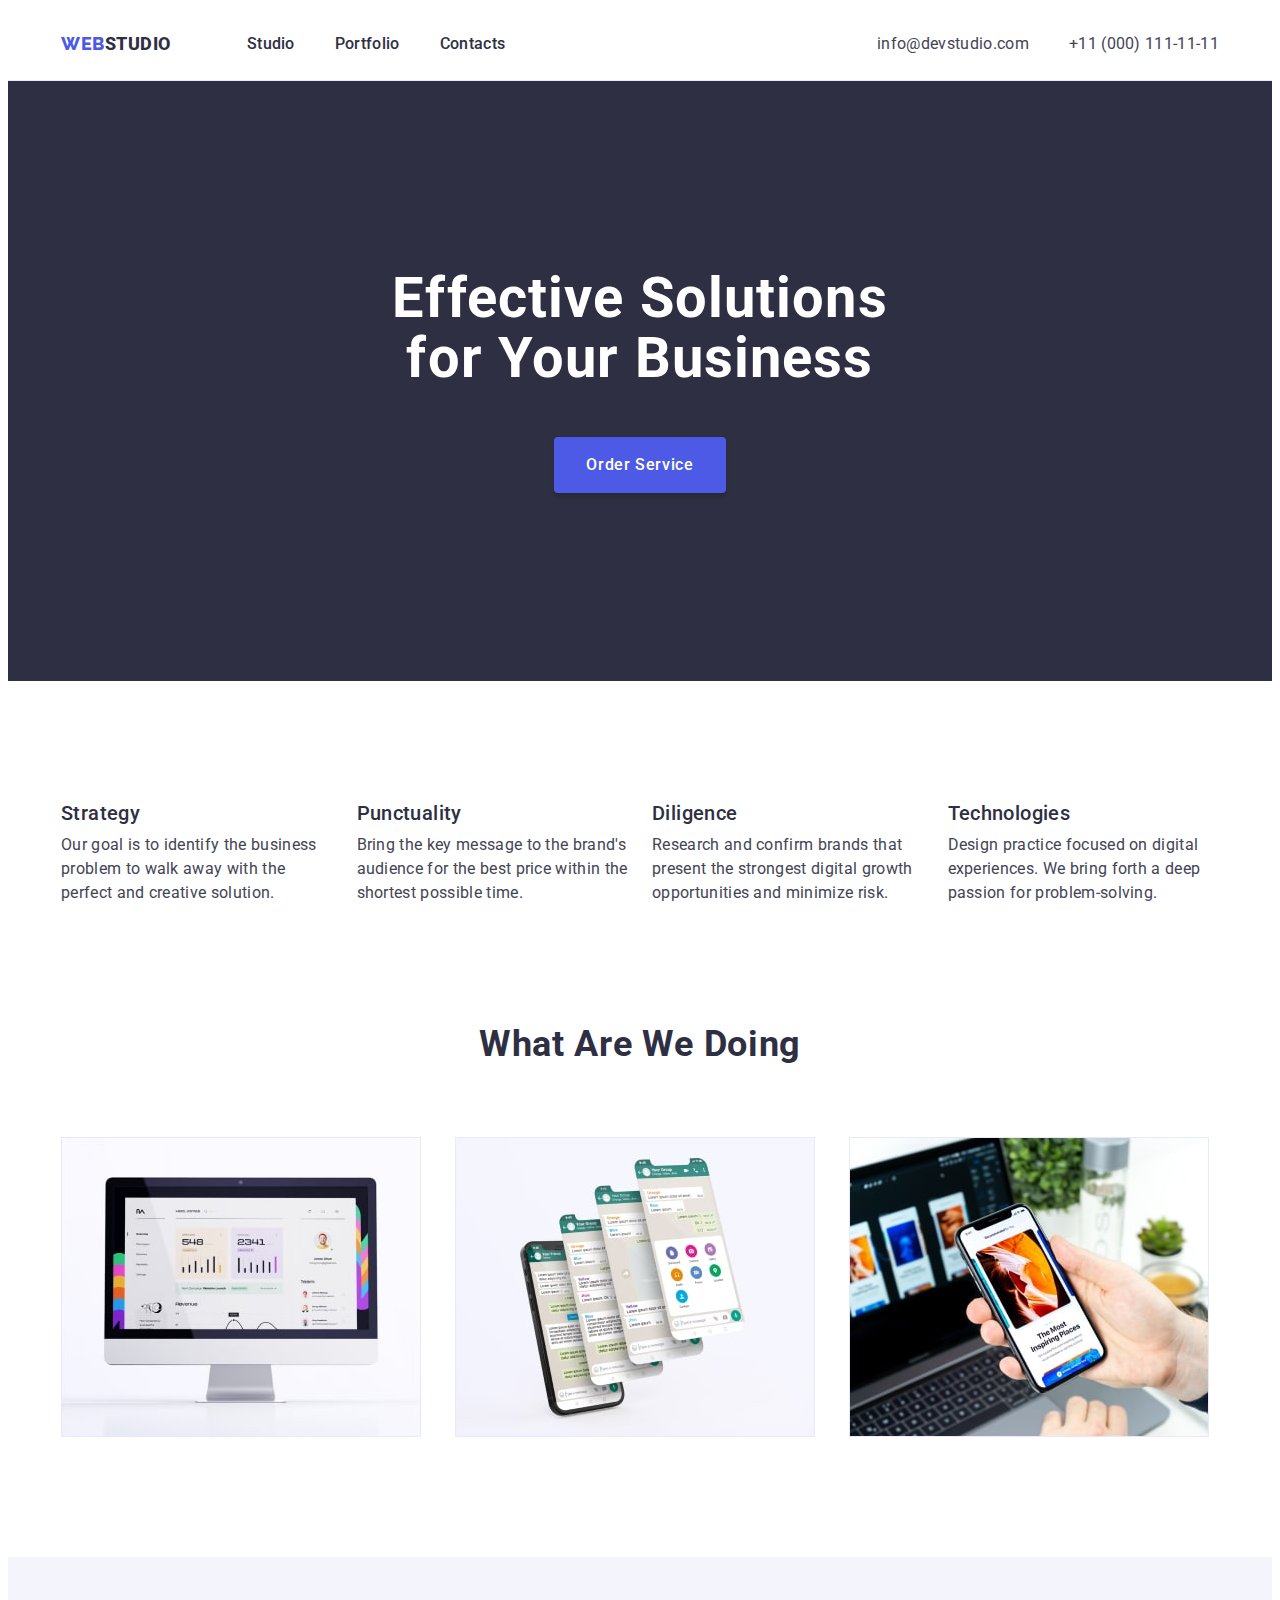
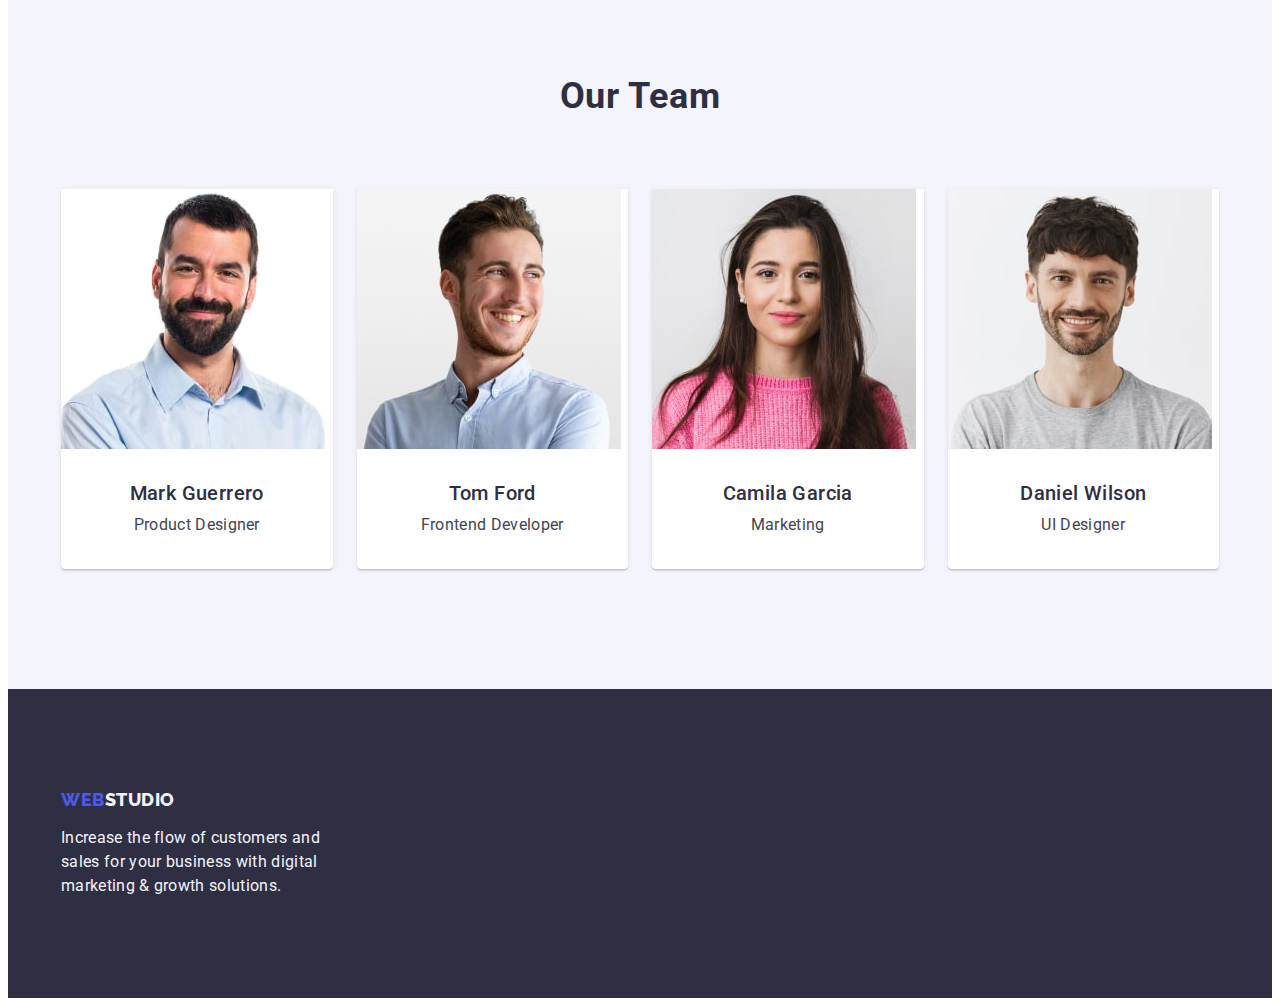
==== index.html @ b20c6d69 "markup" ====
<!DOCTYPE html>
<html lang="en">
  <head>
    <meta charset="UTF-8" />
    <meta name="viewport" content="width=device-width, initial-scale=1.0" />
    <title>Web studio</title>
    <link rel="preconnect" href="https://fonts.googleapis.com" />
    <link rel="preconnect" href="https://fonts.gstatic.com" crossorigin />
    <link
      href="https://fonts.googleapis.com/css2?family=Raleway:wght@800&family=Roboto:wght@400;500;700&display=swap"
      rel="stylesheet"
    />
    <link
      rel="stylesheet"
      href="https://cdnjs.cloudflare.com/ajax/libs/modern-normalize/2.0.0/modern-normalize.min.css"
      integrity="sha512-4xo8blKMVCiXpTaLzQSLSw3KFOVPWhm/TRtuPVc4WG6kUgjH6J03IBuG7JZPkcWMxJ5huwaBpOpnwYElP/m6wg=="
      crossorigin="anonymous"
      referrerpolicy="no-referrer"
    />
    <link rel="stylesheet" href="./css/style.css" />
  </head>
  <body>
    <header class="header">
      <div class="container header-container">
        <nav class="header-navigation">
          <a class="header-logo link" href="./index.html"
            >Web<span class="header-logo-color">Studio</span></a
          >
          <ul class="header-navigation-list list">
            <li class="header-navigation-item">
              <a class="header-link link nav" href="./index.html">Studio</a>
            </li>
            <li class="header-navigation-item">
              <a class="header-link link nav" href="./portfolio.html"
                >Portfolio</a
              >
            </li>
            <li class="header-navigation-item">
              <a class="header-link link nav" href="">Contacts</a>
            </li>
          </ul>
        </nav>
        <address class="header-address address">
          <ul class="header-address-list list">
            <li class="header-address-item">
              <a
                class="header-address-link link nav"
                href="mailto:info@devstudio.com"
                >info@devstudio.com</a
              >
            </li>
            <li class="header-address-item">
              <a class="header-address-link link nav" href="tel:+110001111111"
                >+11 (000) 111-11-11</a
              >
            </li>
          </ul>
        </address>
      </div>
    </header>
    <main class="main">
      <section class="hero">
        <div class="container container-hero">
          <h1 class="hero-title">Effective Solutions for Your Business</h1>
          <button class="hero-button button" type="button">
            Order Service
          </button>
        </div>
      </section>
      <section class="advantages">
        <div class="container">
          <h2 class="visually-hidden">Section 2</h2>
          <ul class="advantages-list list">
            <li class="advantages-list-item">
              <h3 class="advantages-item-title">Strategy</h3>
              <p class="advantages-item-text">
                Our goal is to identify the business problem to walk away with
                the perfect and creative solution.
              </p>
            </li>
            <li class="advantages-list-item">
              <h3 class="advantages-item-title">Punctuality</h3>
              <p class="advantages-item-text">
                Bring the key message to the brand's audience for the best price
                within the shortest possible time.
              </p>
            </li>
            <li class="advantages-list-item">
              <h3 class="advantages-item-title">Diligence</h3>
              <p class="advantages-item-text">
                Research and confirm brands that present the strongest digital
                growth opportunities and minimize risk.
              </p>
            </li>
            <li class="advantages-list-item">
              <h3 class="advantages-item-title">Technologies</h3>
              <p class="advantages-item-text">
                Design practice focused on digital experiences. We bring forth a
                deep passion for problem-solving.
              </p>
            </li>
          </ul>
        </div>
      </section>
      <section class="examples">
        <div class="container contanier-examples">
          <h2 class="examples-title">What are we doing</h2>
          <ul class="examples-list list">
            <li class="examples-list-item">
              <img
                class="examples-list-img"
                src="./images/laptop.jpg"
                alt="laptop"
                width="360"
                height="300"
              />
            </li>
            <li class="examples-list-item">
              <img
                class="examples-list-img"
                src="./images/smartphone.jpg"
                alt="smartphone"
                width="360"
                height="300"
              />
            </li>
            <li class="examples-list-item">
              <img
                class="examples-list-img"
                src="./images/hand-smartphone.jpg"
                alt="hand with smartphone"
                width="360"
                height="300"
              />
            </li>
          </ul>
        </div>
      </section>
      <section class="team">
        <div class="container container-team">
          <h2 class="team-title">Our Team</h2>
          <ul class="team-list list">
            <li class="team-list-item">
              <img
                class="team-list-img"
                src="./images/team1.jpg"
                alt="photo by mark guerrero"
                width="264"
                height="260"
              />
              <div class="team-list-content">
                <h3 class="team-list-title">Mark Guerrero</h3>
                <p class="team-list-text">Product Designer</p>
              </div>
            </li>
            <li class="team-list-item">
              <img
                class="team-list-img"
                src="./images/team2.jpg"
                alt="photo by tom ford"
                width="264"
                height="260"
              />
              <div class="team-list-content">
                <h3 class="team-list-title">Tom Ford</h3>
                <p class="team-list-text">Frontend Developer</p>
              </div>
            </li>
            <li class="team-list-item">
              <img
                class="team-list-img"
                src="./images/team3.jpg"
                alt="photo by camila garcia"
                width="264"
                height="260"
              />
              <div class="team-list-content">
                <h3 class="team-list-title">Camila Garcia</h3>
                <p class="team-list-text">Marketing</p>
              </div>
            </li>
            <li class="team-list-item">
              <img
                class="team-list-img"
                src="./images/team4.jpg"
                alt="photo by daniel wilson"
                width="264"
                height="260"
              />
              <div class="team-list-content">
                <h3 class="team-list-title">Daniel Wilson</h3>
                <p class="team-list-text">UI Designer</p>
              </div>
            </li>
          </ul>
        </div>
      </section>
    </main>
    <footer class="footer">
      <div class="container container-footer">
        <a class="footer-logo link" href="./index.html"
          >Web<span class="footer-logo-color">Studio</span></a
        >
        <p class="footer-text">
          Increase the flow of customers and sales for your business with
          digital marketing & growth solutions.
        </p>
      </div>
    </footer>
  </body>
</html>
---- css/style.css ----
:root {
  /* Fonts --------------------------------------------------------------- */

  --pramiry-font: "Roboto", sans-serif;

  /* Colors ---------------------------------------------------------------*/

  --iris: #4d5ae5;
  --ocean: #404bbf;
  --navy-blue: #2e2f42;
  --green: #31d0aa;
  --slate: #434455;
  --light-slate: #8e8f99;
  --cornflower: #e7e9fc;
  --cloud: #f4f4fd;
  --navy-blue-modal: #2e2f42;
  --grey: #2e2f42;
  --white: #fff;
  --dairy: #fcfcfc;
}

/* Reset ----------------------------------------------------------------------*/

body {
  font-family: var(--pramiry-font);
  color: #434455;
  background-color: var(--white);
}

.container {
  width: 100%;
  max-width: 1158px;
  padding-left: 15px;
  padding-right: 15px;
  margin: 0 auto;
}

.link {
  text-decoration: none;
  color: currentColor;
}
.list {
  list-style-type: none;
}
.address {
  font-style: normal;
}
.button:hover,
.button:focus {
  color: var(--white);
  background: var(--ocean);
}
.nav:active,
.nav:hover,
.nav:focus {
  color: var(--ocean);
}
p,
h1,
h2,
h3,
h4,
h5,
h6 {
  margin-top: 0;
  margin-bottom: 0;
}

ul,
ol {
  padding-left: 0;
  margin-top: 0;
  margin-bottom: 0;
}

img {
  display: block;
}

.visually-hidden {
  position: absolute;
  width: 1px;
  height: 1px;
  margin: -1px;
  border: 0;
  padding: 0;
  white-space: nowrap;
  clip-path: inset(100%);
  clip: rect(0 0 0 0);
  overflow: hidden;
}

/* Header styles --------------------------------------------------------------- */

.header {
  padding-top: 24px;
  padding-bottom: 24px;
  border-bottom: 1px solid var(--cornflower);
}
.header-container {
  display: flex;
  align-items: center;
}
.header-navigation {
  display: flex;
  align-items: center;
  gap: 76px;
}
.header-logo {
  color: var(--iris);
  font-family: "Raleway", sans-serif;
  font-size: 18px;
  font-weight: 800;
  line-height: 1.17;
  letter-spacing: 0.03em;
  text-transform: uppercase;
}
.header-logo-color {
  font-family: var(--pramiry-font);
  color: var(--navy-blue-modal);
  font-size: 18px;
  font-weight: 800;
  line-height: 1.16;
  letter-spacing: 0.03em;
}
.header-navigation-list {
  display: flex;
  gap: 40px;
}
.header-navigation-item {
  color: var(--navy-blue);
  font-family: Roboto;
  font-size: 16px;
  font-weight: 500;
  line-height: 1.5;
  letter-spacing: 0.02em;
}
.header-link {
  padding: 24px 0;
}
.header-address {
  font-style: normal;
  margin-left: auto;
}
.header-address-list {
  display: flex;
  gap: 40px;
}
.header-address-item {
  color: var(--slate);
  font-family: Roboto;
  font-size: 16px;
  font-style: normal;
  line-height: 1.5;
  letter-spacing: 0.02em;
}
.header-address-link {
}

/* Main styles --------------------------------------------------------------- */

.main {
}

/* Hero ---------------------------------------------------------------*/

.hero {
  background: var(--navy-blue);
  padding: 188px 0;
}
.container-hero {
  display: flex;
  flex-direction: column;
  align-items: center;
  gap: 48px;
}
.hero-title {
  color: var(--white);
  text-align: center;
  font-family: var(--pramiry-font);
  font-size: 56px;
  line-height: 1.07;
  letter-spacing: 0.02em;
  max-width: 496px;
  height: 120px;
}
.hero-button {
  color: var(--white);
  background: var(--iris);
  font-family: var(--pramiry-font);
  font-size: 16px;
  font-weight: 500;
  line-height: 1.5;
  letter-spacing: 0.04em;
  cursor: pointer;
  border: none;
  display: block;
  min-width: 169px;
  height: 56px;
  padding: 16px 32px;
  border-radius: 4px;
  box-shadow: 0px 4px 4px 0px rgba(0, 0, 0, 0.15);
}

/*Adventages ---------------------------------------------------------------*/

.advantages {
  padding: 120px 0;
}
.advantages-list {
  display: flex;
  gap: 24px;
}
.advantages-list-item {
  width: calc((100% - 72px) / 4);
}
.advantages-item-title {
  color: var(--navy-blue);
  font-family: var(--pramiry-font);
  font-size: 20px;
  font-weight: 500;
  line-height: 1.2;
  letter-spacing: 0.02em;
  margin-bottom: 8px;
}
.advantages-item-text {
  color: var(--slate);
  font-family: var(--pramiry-font);
  font-size: 16px;
  line-height: 1.5;
  letter-spacing: 0.02em;
}

/* Examples --------------------------------------------------------------- */

.examples {
  padding-bottom: 120px;
}
.contanier-examples {
}
.examples-title {
  color: var(--navy-blue);
  text-align: center;
  font-family: var(--pramiry-font);
  font-size: 36px;
  line-height: 1.11;
  letter-spacing: 0.02em;
  text-transform: capitalize;
  margin-bottom: 72px;
}
.examples-list {
  display: flex;
  gap: 24px;
}
.examples-list-item {
  width: calc((100% - 48px) / 3);
}
.examples-list-img {
}

/* Team --------------------------------------------------------------- */

.team {
  background-color: var(--cloud);
  padding: 120px 0;
}
.container-team {
}
.team-title {
  color: var(--navy-blue);
  text-align: center;
  font-family: var(--pramiry-font);
  font-size: 36px;
  line-height: 1.11;
  letter-spacing: 0.02em;
  text-transform: capitalize;
  margin-bottom: 72px;
}
.team-list {
  display: flex;
  gap: 24px;
}
.team-list-item {
  background-color: var(--white);
  width: calc((100% - 72px) / 4);
  border-radius: 0px 0px 4px 4px;
  box-shadow: 0px 2px 1px 0px rgba(46, 47, 66, 0.08),
    0px 1px 1px 0px rgba(46, 47, 66, 0.16),
    0px 1px 6px 0px rgba(46, 47, 66, 0.08);
}
.team-list-img {
}
.team-list-title {
  color: var(--navy-blue);
  text-align: center;
  font-family: var(--pramiry-font);
  font-size: 20px;
  font-weight: 500;
  line-height: 1.2;
  letter-spacing: 0.02em;
  margin-bottom: 8px;
}
.team-list-text {
  color: var(--slate);
  text-align: center;
  font-family: var(--pramiry-font);
  font-size: 16px;
  line-height: 1.5;
  letter-spacing: 0.02em;
}
.team-list-content {
  padding: 32px 0;
}

/* Footer --------------------------------------------------------------- */

.footer {
  background: var(--navy-blue);
  padding: 100px 0;
}
.container-footer {
}
.footer-text {
  color: var(--cloud);
  font-family: var(--pramiry-font);
  font-size: 16px;
  line-height: 1.5;
  letter-spacing: 0.02em;
  max-width: 264px;
  max-height: 72px;
}
.footer-logo {
  color: var(--iris);
  font-family: "Raleway", sans-serif;
  font-size: 18px;
  font-weight: 800;
  line-height: 1.17;
  letter-spacing: 0.03em;
  text-transform: uppercase;
  display: inline-block;
  margin-bottom: 16px;
}
.footer-logo-color {
  color: var(--cloud, #f4f4fd);
  font-family: "Raleway", sans-serif;
  font-size: 18px;
  font-weight: 800;
  line-height: 1.17;
  letter-spacing: 0.03em;
  text-transform: uppercase;
}

/* Portfolio ---------------------------------------------------------------*/

.portfolio {
  padding-top: 96px;
  padding-bottom: 120px;
}
.portfolio-filter-list {
  display: flex;
  margin-bottom: 72px;
  justify-content: center;
  gap: 24px;
}
.portfolio-filter-item {
}
.portfolio-filter-button {
  color: var(--iris);
  background: var(--cloud);
  text-align: center;
  font-family: var(--pramiry-font);
  font-size: 16px;
  font-weight: 500;
  line-height: 1.5;
  letter-spacing: 0.04em;
  cursor: pointer;
  border-radius: 4px;
  border: 1px solid var(--cornflower, #e7e9fc);
  padding: 12px 24px 12px 24px;
}
.portfolio-btn:hover,
.portfolio-btn:focus {
  border: 1px solid transparent;
}
.portfolio-list {
  display: flex;
  flex-wrap: wrap;
  gap: 48px 24px;
}
.portfolio-list-item {
  width: calc((100% - 48px) / 3);
}
.portfolio-list-img {
}
.portfolio-img-link {
}
.portfolio-item-content {
  padding: 32px 16px;
  border: 1px solid var(--cornflower);
  border-top: none;
}
.portfolio-list-title {
  color: var(--navy-blue);
  font-family: var(--pramiry-font);
  font-size: 20px;
  font-weight: 500;
  line-height: 1.2;
  letter-spacing: 0.02em;
  margin-bottom: 8px;
}
.portfolio-list-text {
  color: var(--slate);
  font-family: var(--pramiry-font);
  font-size: 16px;
  line-height: 1.5;
  letter-spacing: 0.02em;
}
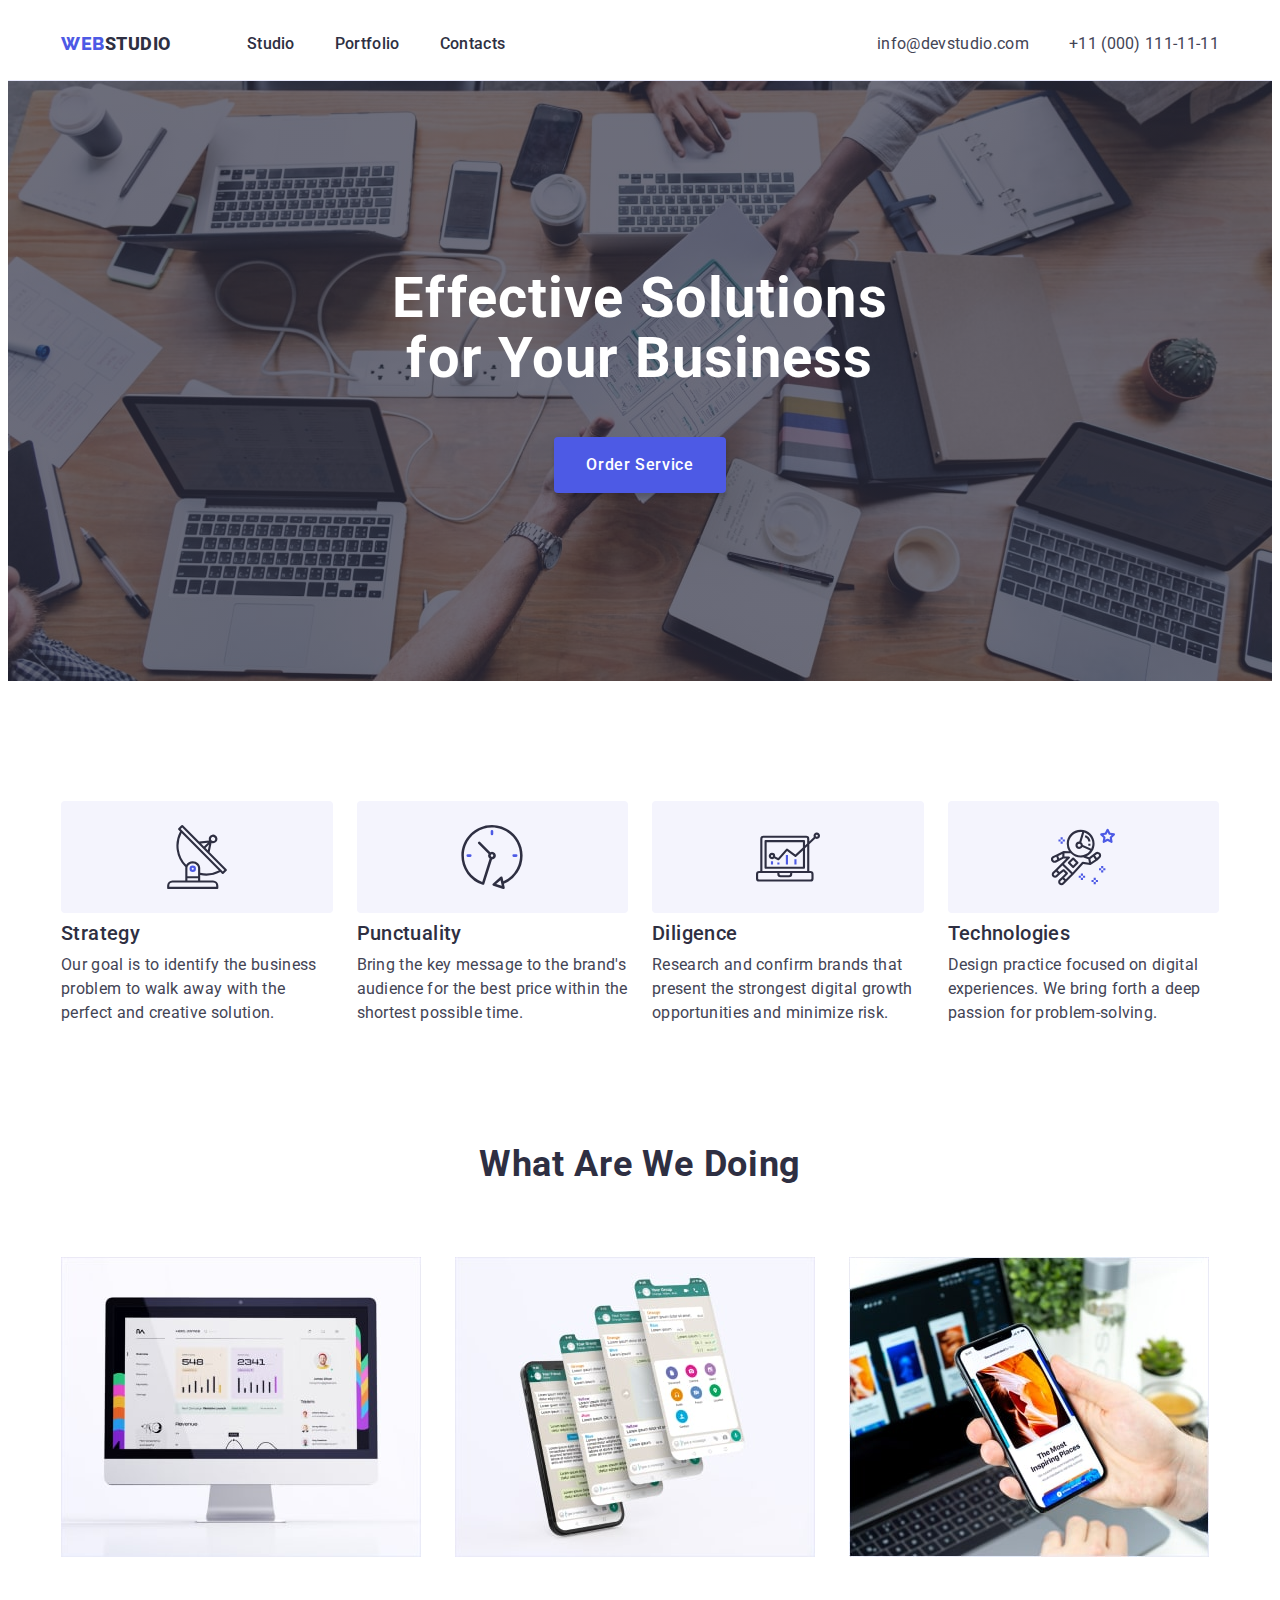
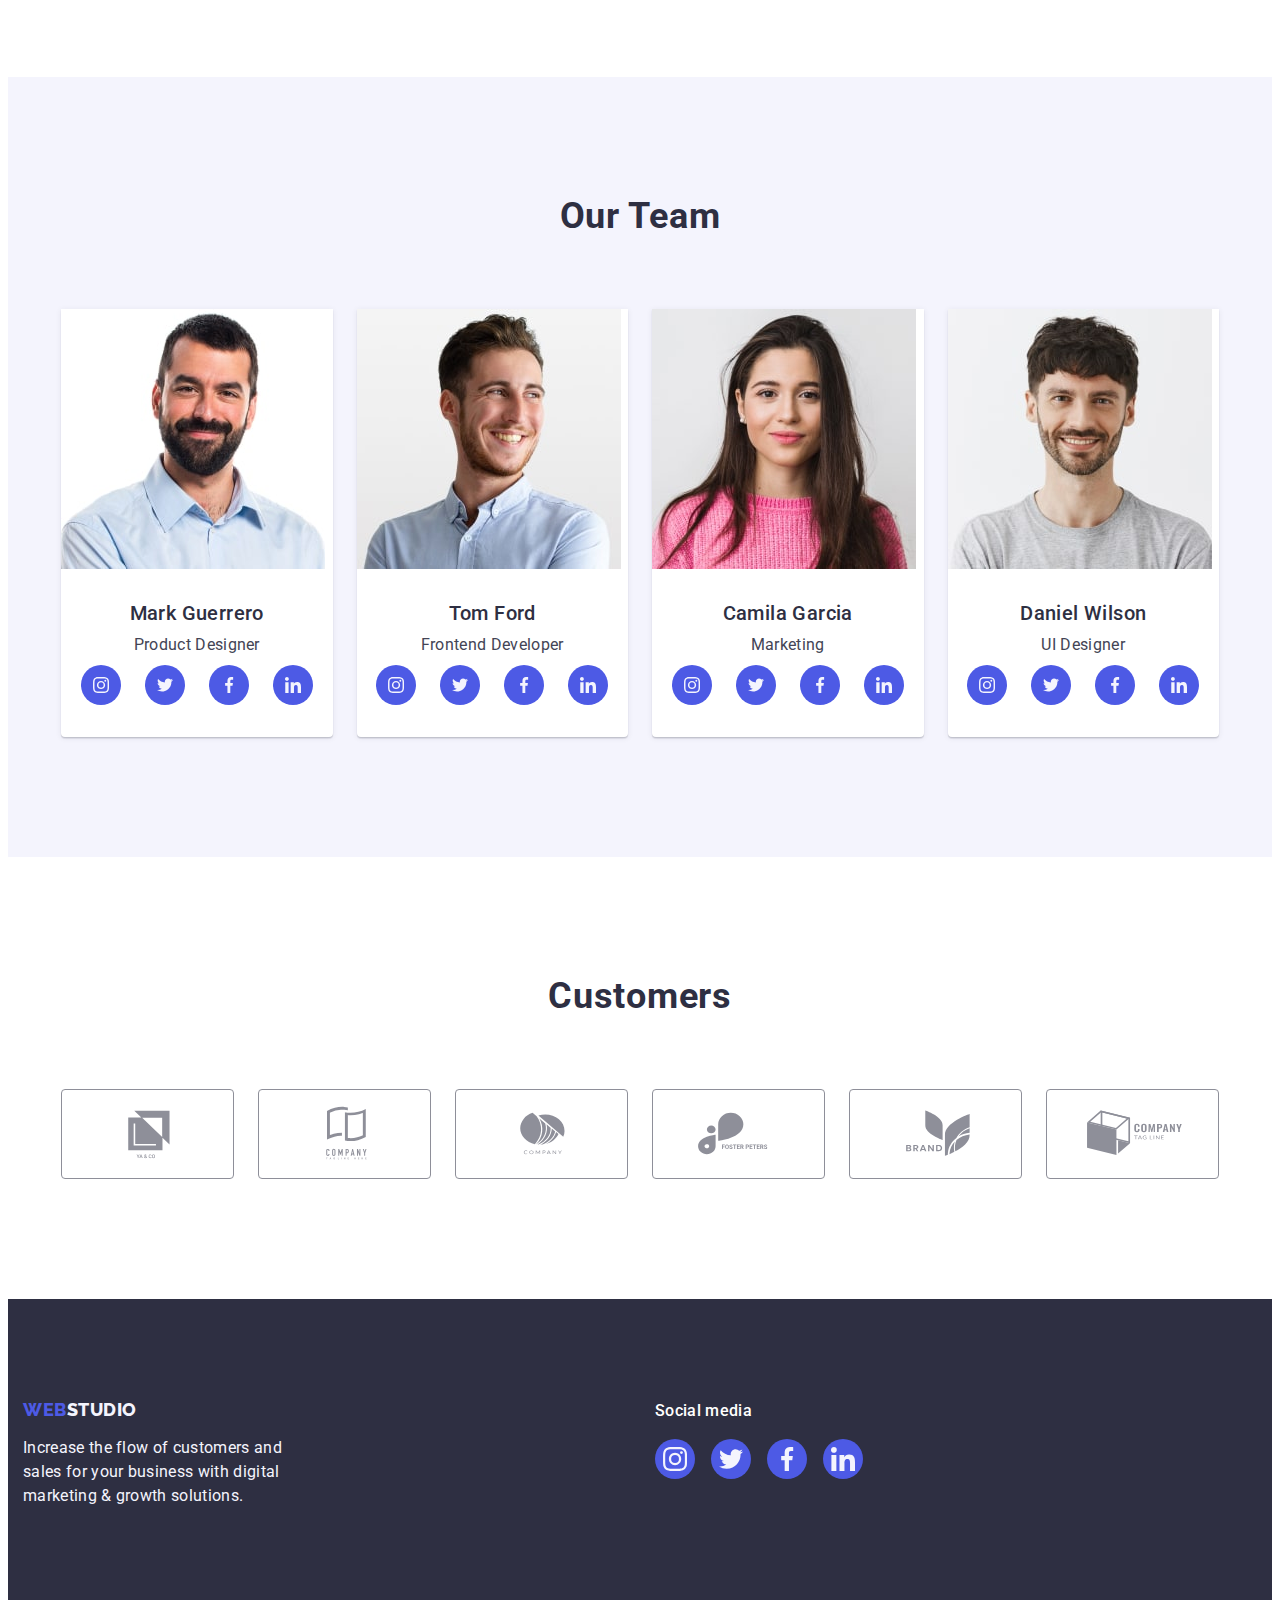
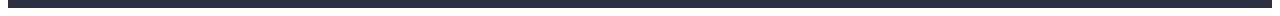
==== commit 2333169e: "update" ====
--- a/index.html
+++ b/index.html
@@ -72,6 +72,11 @@
           <h2 class="visually-hidden">Section 2</h2>
           <ul class="advantages-list list">
             <li class="advantages-list-item">
+              <div class="advantages-item-top">
+                <svg class="advantages-icons" width="64" height="64">
+                  <use href="./images/icons.svg#icon-antenna"></use>
+                </svg>
+              </div>
               <h3 class="advantages-item-title">Strategy</h3>
               <p class="advantages-item-text">
                 Our goal is to identify the business problem to walk away with
@@ -79,6 +84,11 @@
               </p>
             </li>
             <li class="advantages-list-item">
+              <div class="advantages-item-top">
+                <svg class="advantages-icons" width="64" height="64">
+                  <use href="./images/icons.svg#icon-clock"></use>
+                </svg>
+              </div>
               <h3 class="advantages-item-title">Punctuality</h3>
               <p class="advantages-item-text">
                 Bring the key message to the brand's audience for the best price
@@ -86,6 +96,11 @@
               </p>
             </li>
             <li class="advantages-list-item">
+              <div class="advantages-item-top">
+                <svg class="advantages-icons" width="64" height="64">
+                  <use href="./images/icons.svg#icon-diagram"></use>
+                </svg>
+              </div>
               <h3 class="advantages-item-title">Diligence</h3>
               <p class="advantages-item-text">
                 Research and confirm brands that present the strongest digital
@@ -93,6 +108,11 @@
               </p>
             </li>
             <li class="advantages-list-item">
+              <div class="advantages-item-top">
+                <svg class="advantages-icons" width="64" height="64">
+                  <use href="./images/icons.svg#icon-astronaut"></use>
+                </svg>
+              </div>
               <h3 class="advantages-item-title">Technologies</h3>
               <p class="advantages-item-text">
                 Design practice focused on digital experiences. We bring forth a
@@ -151,6 +171,36 @@
               <div class="team-list-content">
                 <h3 class="team-list-title">Mark Guerrero</h3>
                 <p class="team-list-text">Product Designer</p>
+                <ul class="team-list-icon list">
+                  <li class="team-item-icon">
+                    <a class="team-list-link link" href="">
+                      <svg class="team-link-icon" width="16" height="16">
+                        <use href="./images/icons.svg#icon-instagram1"></use>
+                      </svg>
+                    </a>
+                  </li>
+                  <li class="team-item-icon">
+                    <a class="team-list-link link" href="">
+                      <svg class="team-link-icon" width="16" height="16">
+                        <use href="./images/icons.svg#icon-twitter1"></use>
+                      </svg>
+                    </a>
+                  </li>
+                  <li class="team-item-icon">
+                    <a class="team-list-link link" href="">
+                      <svg class="team-link-icon" width="16" height="16">
+                        <use href="./images/icons.svg#icon-facebook1"></use>
+                      </svg>
+                    </a>
+                  </li>
+                  <li class="team-item-icon">
+                    <a class="team-list-link link" href="">
+                      <svg class="team-link-icon" width="16" height="16">
+                        <use href="./images/icons.svg#icon-linkedin1"></use>
+                      </svg>
+                    </a>
+                  </li>
+                </ul>
               </div>
             </li>
             <li class="team-list-item">
@@ -164,6 +214,36 @@
               <div class="team-list-content">
                 <h3 class="team-list-title">Tom Ford</h3>
                 <p class="team-list-text">Frontend Developer</p>
+                <ul class="team-list-icon list">
+                  <li class="team-item-icon">
+                    <a class="team-list-link link" href="">
+                      <svg class="team-link-icon" width="16" height="16">
+                        <use href="./images/icons.svg#icon-instagram1"></use>
+                      </svg>
+                    </a>
+                  </li>
+                  <li class="team-item-icon">
+                    <a class="team-list-link link" href="">
+                      <svg class="team-link-icon" width="16" height="16">
+                        <use href="./images/icons.svg#icon-twitter1"></use>
+                      </svg>
+                    </a>
+                  </li>
+                  <li class="team-item-icon">
+                    <a class="team-list-link link" href="">
+                      <svg class="team-link-icon" width="16" height="16">
+                        <use href="./images/icons.svg#icon-facebook1"></use>
+                      </svg>
+                    </a>
+                  </li>
+                  <li class="team-item-icon">
+                    <a class="team-list-link link" href="">
+                      <svg class="team-link-icon" width="16" height="16">
+                        <use href="./images/icons.svg#icon-linkedin1"></use>
+                      </svg>
+                    </a>
+                  </li>
+                </ul>
               </div>
             </li>
             <li class="team-list-item">
@@ -177,6 +257,36 @@
               <div class="team-list-content">
                 <h3 class="team-list-title">Camila Garcia</h3>
                 <p class="team-list-text">Marketing</p>
+                <ul class="team-list-icon list">
+                  <li class="team-item-icon">
+                    <a class="team-list-link link" href="">
+                      <svg class="team-link-icon" width="16" height="16">
+                        <use href="./images/icons.svg#icon-instagram1"></use>
+                      </svg>
+                    </a>
+                  </li>
+                  <li class="team-item-icon">
+                    <a class="team-list-link link" href="">
+                      <svg class="team-link-icon" width="16" height="16">
+                        <use href="./images/icons.svg#icon-twitter1"></use>
+                      </svg>
+                    </a>
+                  </li>
+                  <li class="team-item-icon">
+                    <a class="team-list-link link" href="">
+                      <svg class="team-link-icon" width="16" height="16">
+                        <use href="./images/icons.svg#icon-facebook1"></use>
+                      </svg>
+                    </a>
+                  </li>
+                  <li class="team-item-icon">
+                    <a class="team-list-link link" href="">
+                      <svg class="team-link-icon" width="16" height="16">
+                        <use href="./images/icons.svg#icon-linkedin1"></use>
+                      </svg>
+                    </a>
+                  </li>
+                </ul>
               </div>
             </li>
             <li class="team-list-item">
@@ -190,7 +300,86 @@
               <div class="team-list-content">
                 <h3 class="team-list-title">Daniel Wilson</h3>
                 <p class="team-list-text">UI Designer</p>
-              </div>
+                <ul class="team-list-icon list">
+                  <li class="team-item-icon">
+                    <a class="team-list-link link" href="">
+                      <svg class="team-link-icon" width="16" height="16">
+                        <use href="./images/icons.svg#icon-instagram1"></use>
+                      </svg>
+                    </a>
+                  </li>
+                  <li class="team-item-icon">
+                    <a class="team-list-link link" href="">
+                      <svg class="team-link-icon" width="16" height="16">
+                        <use href="./images/icons.svg#icon-twitter1"></use>
+                      </svg>
+                    </a>
+                  </li>
+                  <li class="team-item-icon">
+                    <a class="team-list-link link" href="">
+                      <svg class="team-link-icon" width="16" height="16">
+                        <use href="./images/icons.svg#icon-facebook1"></use>
+                      </svg>
+                    </a>
+                  </li>
+                  <li class="team-item-icon">
+                    <a class="team-list-link link" href="">
+                      <svg class="team-link-icon" width="16" height="16">
+                        <use href="./images/icons.svg#icon-linkedin1"></use>
+                      </svg>
+                    </a>
+                  </li>
+                </ul>
+              </div>
+            </li>
+          </ul>
+        </div>
+      </section>
+      <section class="customers">
+        <div class="container container-customers">
+          <h2 class="customers-title">Customers</h2>
+          <ul class="customers-list list">
+            <li class="customers-item">
+              <a class="customers-link link" href="">
+                <svg class="customers-icons" width="104" heidht="56">
+                  <use href="./images/icons.svg#icon-client1"></use>
+                </svg>
+              </a>
+            </li>
+            <li class="customers-item">
+              <a class="customers-link link" href="">
+                <svg class="customers-icons" width="104" heidht="56">
+                  <use href="./images/icons.svg#icon-client2"></use>
+                </svg>
+              </a>
+            </li>
+            <li class="customers-item">
+              <a class="customers-link link" href="">
+                <svg class="customers-icons" width="104" heidht="56">
+                  <use href="./images/icons.svg#icon-client3"></use>
+                </svg>
+              </a>
+            </li>
+            <li class="customers-item">
+              <a class="customers-link link" href="">
+                <svg class="customers-icons" width="104" heidht="56">
+                  <use href="./images/icons.svg#icon-client4"></use>
+                </svg>
+              </a>
+            </li>
+            <li class="customers-item">
+              <a class="customers-link link" href="">
+                <svg class="customers-icons" width="104" heidht="56">
+                  <use href="./images/icons.svg#icon-client5"></use>
+                </svg>
+              </a>
+            </li>
+            <li class="customers-item">
+              <a class="customers-link link" href="">
+                <svg class="customers-icons" width="104" heidht="56">
+                  <use href="./images/icons.svg#icon-client6"></use>
+                </svg>
+              </a>
             </li>
           </ul>
         </div>
@@ -206,6 +395,40 @@
           digital marketing & growth solutions.
         </p>
       </div>
+      <div class="container container-footer-icon">
+        <h3 class="footer-icon-title">Social media</h3>
+        <ul class="footer-list-icon list">
+          <li class="footer-item-icon">
+            <a class="footer-list-link link" href="">
+              <svg class="footer-link-icon" width="24" height="24">
+                <use href="./images/icons.svg#icon-instagram1"></use>
+              </svg>
+            </a>
+          </li>
+          <li class="footer-item-icon">
+            <a class="footer-list-link link" href="">
+              <svg class="footer-link-icon" width="24" height="24">
+                <use href="./images/icons.svg#icon-twitter1"></use>
+              </svg>
+            </a>
+          </li>
+          <li class="footer-item-icon">
+            <a class="footer-list-link link" href="">
+              <svg class="footer-link-icon" width="24" height="24">
+                <use href="./images/icons.svg#icon-facebook1"></use>
+              </svg>
+            </a>
+          </li>
+          <li class="footer-item-icon">
+            <a class="footer-list-link link" href="">
+              <svg class="footer-link-icon" width="24" height="24">
+                <use href="./images/icons.svg#icon-linkedin1"></use>
+              </svg>
+            </a>
+          </li>
+        </ul>
+      </div>
     </footer>
+    <script src="./js/modal.js"></script>
   </body>
 </html>
--- a/css/style.css
+++ b/css/style.css
@@ -166,6 +166,14 @@
 
 .hero {
   background: var(--navy-blue);
+  background-image: linear-gradient(
+      rgba(46, 47, 66, 0.7),
+      rgba(46, 47, 66, 0.7)
+    ),
+    url(../images/people-office-hero.jpg);
+  background-repeat: no-repeat;
+  background-position: center;
+  background-size: cover;
   padding: 188px 0;
 }
 .container-hero {
@@ -231,6 +239,20 @@
   letter-spacing: 0.02em;
 }
 
+.advantages-item-top {
+  width: 100%;
+  height: 112px;
+  display: flex;
+  align-items: center;
+  justify-content: center;
+  border-radius: 4px;
+  background-color: var(--cloud, #f4f4fd);
+  margin-bottom: 8px;
+}
+
+.advantages-icons {
+}
+
 /* Examples --------------------------------------------------------------- */
 
 .examples {
@@ -312,11 +334,78 @@
   padding: 32px 0;
 }
 
+.team-list-icon {
+  display: flex;
+  gap: 24px;
+  justify-content: center;
+  margin-top: 8px;
+}
+
+.team-item-icon {
+  width: 40px;
+  height: 40px;
+}
+
+.team-list-link {
+  width: 100%;
+  height: 100%;
+  background-color: var(--iris);
+  border-radius: 50%;
+  display: flex;
+  align-items: center;
+  justify-content: center;
+}
+
+.team-list-link:hover,
+.team-list-link:focus {
+  background-color: var(--ocean, #404bbf);
+}
+
+.team-link-icon {
+}
+
+/* Customers ------------------------------------------------------------- */
+
+.customers {
+}
+.container-customers {
+  padding: 120px 0;
+}
+.customers-title {
+  font-family: var(--pramiry-font);
+  font-size: 36px;
+  font-weight: 700;
+  line-height: 1.11;
+  letter-spacing: 0.02em;
+  text-transform: capitalize;
+  text-align: center;
+  color: var(--navy-blue);
+  margin-bottom: 72px;
+}
+.customers-list {
+  display: flex;
+  gap: 24px;
+}
+.customers-item {
+  width: calc((100% - 120px) / 6);
+  height: 88px;
+  border-radius: 4px;
+  border: 1px solid var(--light-slate, #8e8f99);
+  display: flex;
+  align-items: center;
+  justify-content: center;
+}
+.customers-link {
+}
+.customers-icons {
+}
+
 /* Footer --------------------------------------------------------------- */
 
 .footer {
   background: var(--navy-blue);
   padding: 100px 0;
+  display: flex;
 }
 .container-footer {
 }
@@ -350,6 +439,52 @@
   text-transform: uppercase;
 }
 
+.container-footer-icon {
+}
+
+.footer-icon-title {
+  font-family: var(--pramiry-font);
+  font-size: 16px;
+  font-weight: 500;
+  line-height: 1.5;
+  letter-spacing: 0.02em;
+  color: var(--white, #fff);
+  margin-bottom: 16px;
+}
+
+.footer-list-icon {
+  display: flex;
+  width: 208px;
+  height: 40px;
+  gap: 16px;
+}
+
+.footer-item-icon {
+  width: 40px;
+  height: 40px;
+}
+
+.footer-list-link {
+  width: 100%;
+  height: 100%;
+  background-color: var(--iris);
+  border-radius: 50%;
+  display: flex;
+  align-items: center;
+  justify-content: center;
+}
+
+.footer-list-link:hover,
+.footer-list-link:focus {
+  background-color: var(--green, #31d0aa);
+}
+.footer-link-icon {
+}
+
+.container-footer-portfolio {
+  display: flex;
+  gap: 120px;
+}
 /* Portfolio ---------------------------------------------------------------*/
 
 .portfolio {
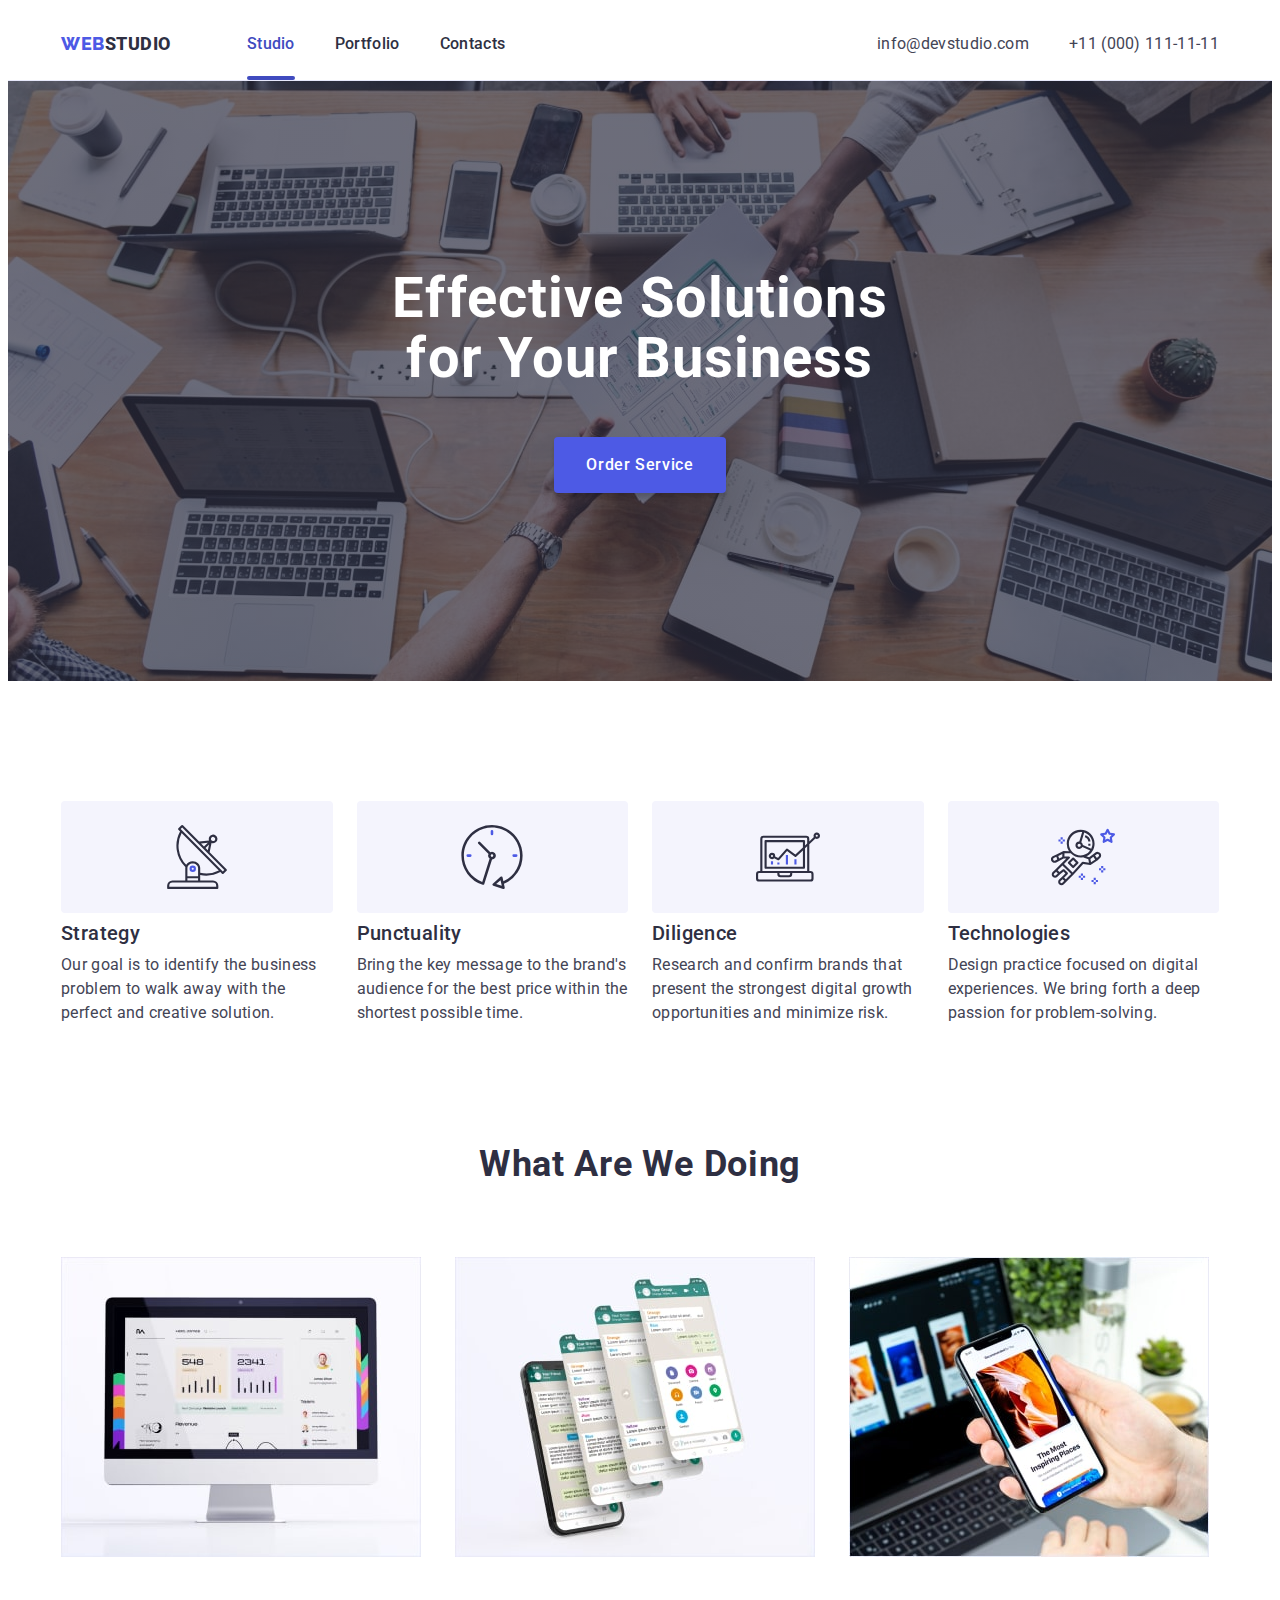
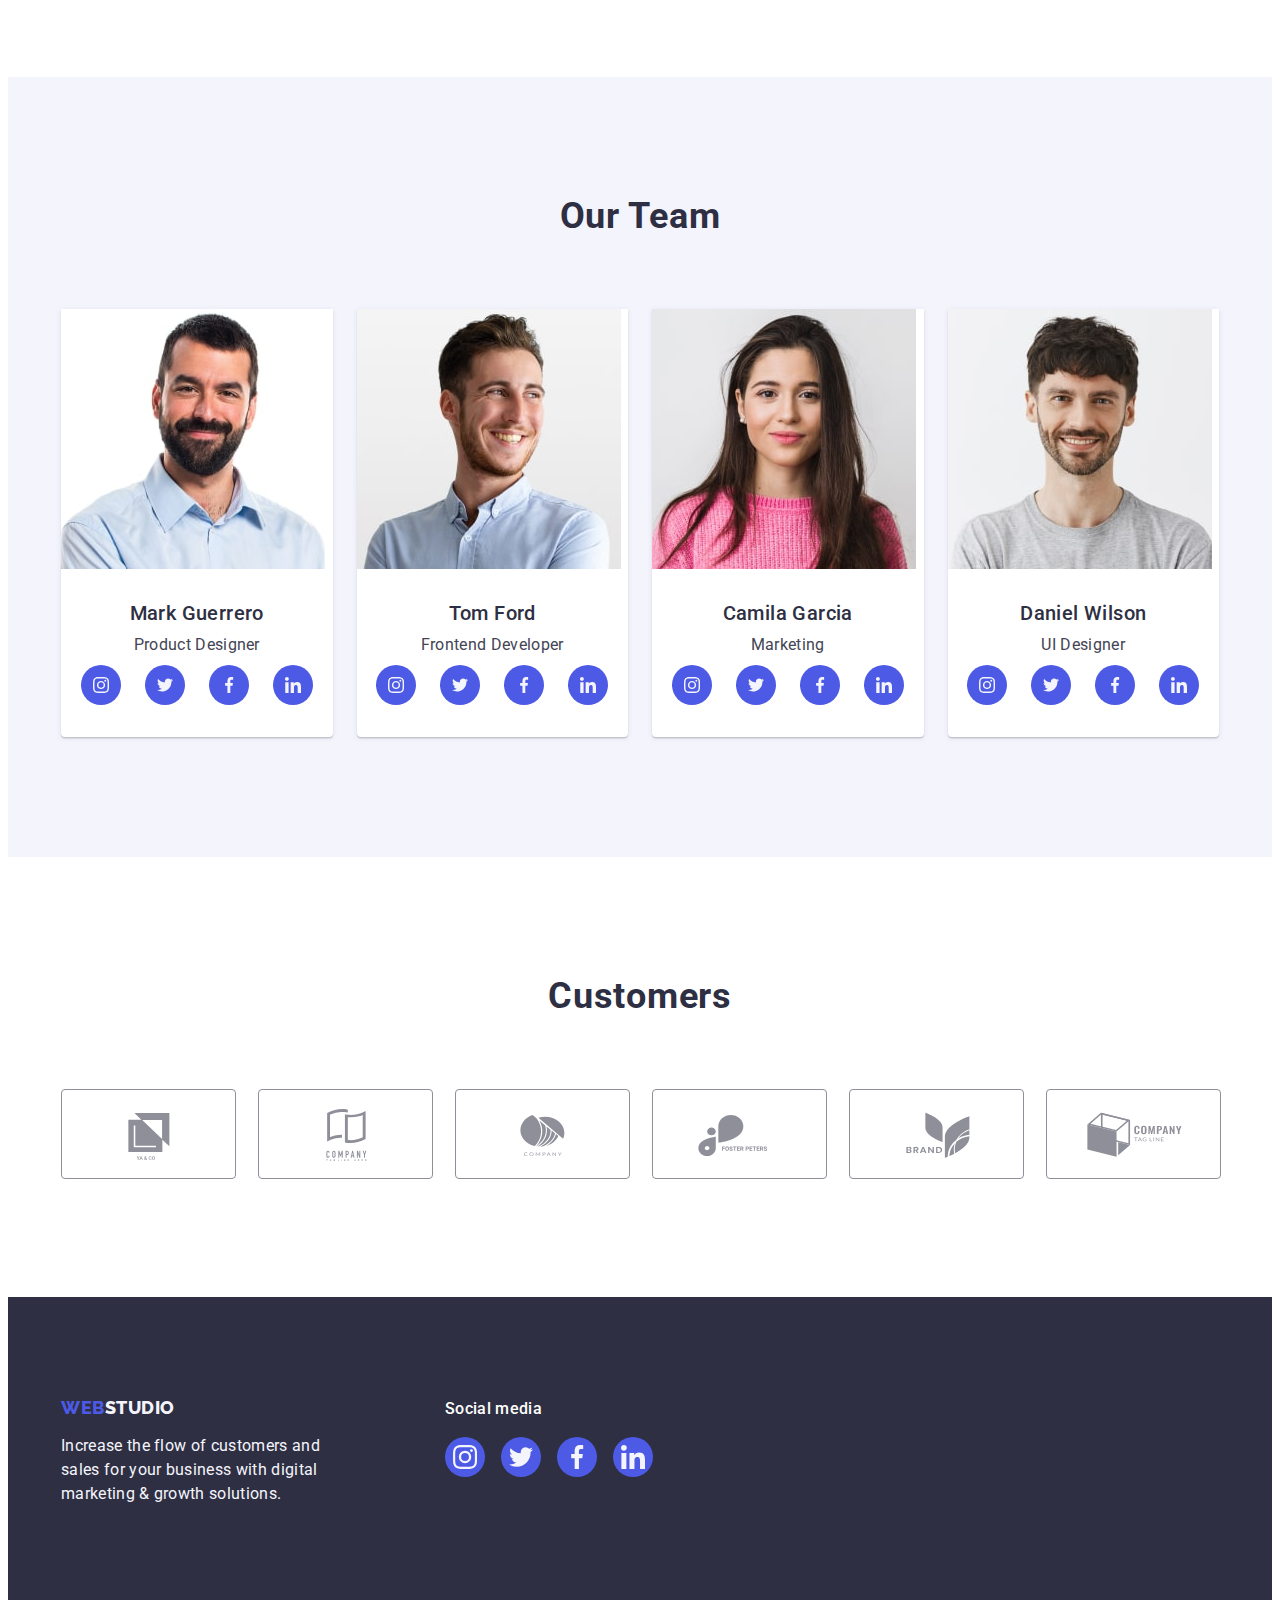
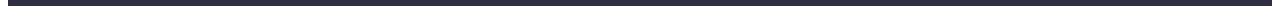
==== commit 4d2d4eb3: "update" ====
--- a/index.html
+++ b/index.html
@@ -28,7 +28,9 @@
           >
           <ul class="header-navigation-list list">
             <li class="header-navigation-item">
-              <a class="header-link link nav" href="./index.html">Studio</a>
+              <a class="header-link link nav current-page" href="./index.html"
+                >Studio</a
+              >
             </li>
             <li class="header-navigation-item">
               <a class="header-link link nav" href="./portfolio.html"
@@ -123,7 +125,7 @@
         </div>
       </section>
       <section class="examples">
-        <div class="container contanier-examples">
+        <div class="container container-examples">
           <h2 class="examples-title">What are we doing</h2>
           <ul class="examples-list list">
             <li class="examples-list-item">
@@ -336,47 +338,47 @@
         </div>
       </section>
       <section class="customers">
-        <div class="container container-customers">
+        <div class="container">
           <h2 class="customers-title">Customers</h2>
           <ul class="customers-list list">
             <li class="customers-item">
               <a class="customers-link link" href="">
-                <svg class="customers-icons" width="104" heidht="56">
+                <svg class="customers-icons" width="104" height="56">
                   <use href="./images/icons.svg#icon-client1"></use>
                 </svg>
               </a>
             </li>
             <li class="customers-item">
               <a class="customers-link link" href="">
-                <svg class="customers-icons" width="104" heidht="56">
+                <svg class="customers-icons" width="104" height="56">
                   <use href="./images/icons.svg#icon-client2"></use>
                 </svg>
               </a>
             </li>
             <li class="customers-item">
               <a class="customers-link link" href="">
-                <svg class="customers-icons" width="104" heidht="56">
+                <svg class="customers-icons" width="104" height="56">
                   <use href="./images/icons.svg#icon-client3"></use>
                 </svg>
               </a>
             </li>
             <li class="customers-item">
               <a class="customers-link link" href="">
-                <svg class="customers-icons" width="104" heidht="56">
+                <svg class="customers-icons" width="104" height="56">
                   <use href="./images/icons.svg#icon-client4"></use>
                 </svg>
               </a>
             </li>
             <li class="customers-item">
               <a class="customers-link link" href="">
-                <svg class="customers-icons" width="104" heidht="56">
+                <svg class="customers-icons" width="104" height="56">
                   <use href="./images/icons.svg#icon-client5"></use>
                 </svg>
               </a>
             </li>
             <li class="customers-item">
               <a class="customers-link link" href="">
-                <svg class="customers-icons" width="104" heidht="56">
+                <svg class="customers-icons" width="104" height="56">
                   <use href="./images/icons.svg#icon-client6"></use>
                 </svg>
               </a>
@@ -386,47 +388,49 @@
       </section>
     </main>
     <footer class="footer">
-      <div class="container container-footer">
-        <a class="footer-logo link" href="./index.html"
-          >Web<span class="footer-logo-color">Studio</span></a
-        >
-        <p class="footer-text">
-          Increase the flow of customers and sales for your business with
-          digital marketing & growth solutions.
-        </p>
-      </div>
-      <div class="container container-footer-icon">
-        <h3 class="footer-icon-title">Social media</h3>
-        <ul class="footer-list-icon list">
-          <li class="footer-item-icon">
-            <a class="footer-list-link link" href="">
-              <svg class="footer-link-icon" width="24" height="24">
-                <use href="./images/icons.svg#icon-instagram1"></use>
-              </svg>
-            </a>
-          </li>
-          <li class="footer-item-icon">
-            <a class="footer-list-link link" href="">
-              <svg class="footer-link-icon" width="24" height="24">
-                <use href="./images/icons.svg#icon-twitter1"></use>
-              </svg>
-            </a>
-          </li>
-          <li class="footer-item-icon">
-            <a class="footer-list-link link" href="">
-              <svg class="footer-link-icon" width="24" height="24">
-                <use href="./images/icons.svg#icon-facebook1"></use>
-              </svg>
-            </a>
-          </li>
-          <li class="footer-item-icon">
-            <a class="footer-list-link link" href="">
-              <svg class="footer-link-icon" width="24" height="24">
-                <use href="./images/icons.svg#icon-linkedin1"></use>
-              </svg>
-            </a>
-          </li>
-        </ul>
+      <div class="container footer-flex">
+        <div class="container-footer">
+          <a class="footer-logo link" href="./index.html"
+            >Web<span class="footer-logo-color">Studio</span></a
+          >
+          <p class="footer-text">
+            Increase the flow of customers and sales for your business with
+            digital marketing & growth solutions.
+          </p>
+        </div>
+        <div class="container-footer-icon">
+          <h3 class="footer-icon-title">Social media</h3>
+          <ul class="footer-list-icon list">
+            <li class="footer-item-icon">
+              <a class="footer-list-link link" href="">
+                <svg class="footer-link-icon" width="24" height="24">
+                  <use href="./images/icons.svg#icon-instagram1"></use>
+                </svg>
+              </a>
+            </li>
+            <li class="footer-item-icon">
+              <a class="footer-list-link link" href="">
+                <svg class="footer-link-icon" width="24" height="24">
+                  <use href="./images/icons.svg#icon-twitter1"></use>
+                </svg>
+              </a>
+            </li>
+            <li class="footer-item-icon">
+              <a class="footer-list-link link" href="">
+                <svg class="footer-link-icon" width="24" height="24">
+                  <use href="./images/icons.svg#icon-facebook1"></use>
+                </svg>
+              </a>
+            </li>
+            <li class="footer-item-icon">
+              <a class="footer-list-link link" href="">
+                <svg class="footer-link-icon" width="24" height="24">
+                  <use href="./images/icons.svg#icon-linkedin1"></use>
+                </svg>
+              </a>
+            </li>
+          </ul>
+        </div>
       </div>
     </footer>
     <script src="./js/modal.js"></script>
--- a/css/style.css
+++ b/css/style.css
@@ -17,6 +17,7 @@
   --grey: #2e2f42;
   --white: #fff;
   --dairy: #fcfcfc;
+  --hover-transition: 250ms cubic-bezier(0.4, 0, 0.2, 1);
 }
 
 /* Reset ----------------------------------------------------------------------*/
@@ -128,6 +129,10 @@
   gap: 40px;
 }
 .header-navigation-item {
+}
+.header-link {
+  padding: 24px 0;
+  position: relative;
   color: var(--navy-blue);
   font-family: Roboto;
   font-size: 16px;
@@ -135,9 +140,25 @@
   line-height: 1.5;
   letter-spacing: 0.02em;
 }
+
 .header-link {
-  padding: 24px 0;
-}
+}
+.current-page {
+  color: var(--ocean);
+}
+
+.current-page::after {
+  content: "";
+  position: absolute;
+  left: 0;
+  bottom: -3px;
+  width: 100%;
+  height: 4px;
+  display: block;
+  background-color: var(--ocean);
+  border-radius: 2px;
+}
+
 .header-address {
   font-style: normal;
   margin-left: auto;
@@ -258,7 +279,7 @@
 .examples {
   padding-bottom: 120px;
 }
-.contanier-examples {
+.container-examples {
 }
 .examples-title {
   color: var(--navy-blue);
@@ -367,9 +388,8 @@
 /* Customers ------------------------------------------------------------- */
 
 .customers {
-}
-.container-customers {
-  padding: 120px 0;
+  padding-top: 120px;
+  padding-bottom: 120px;
 }
 .customers-title {
   font-family: var(--pramiry-font);
@@ -389,15 +409,24 @@
 .customers-item {
   width: calc((100% - 120px) / 6);
   height: 88px;
+}
+.customers-link {
+  width: 100%;
+  height: 100%;
   border-radius: 4px;
   border: 1px solid var(--light-slate, #8e8f99);
   display: flex;
   align-items: center;
   justify-content: center;
-}
-.customers-link {
+  color: var(--light-slate);
+}
+.customers-link:hover,
+.customers-link:focus {
+  color: var(--ocean);
+  border-color: var(--ocean);
 }
 .customers-icons {
+  fill: currentColor;
 }
 
 /* Footer --------------------------------------------------------------- */
@@ -406,6 +435,11 @@
   background: var(--navy-blue);
   padding: 100px 0;
   display: flex;
+}
+
+.footer-flex {
+  display: flex;
+  gap: 120px;
 }
 .container-footer {
 }
@@ -525,15 +559,48 @@
 .portfolio-list-item {
   width: calc((100% - 48px) / 3);
 }
+
+.portfolio-cover-wrap {
+  position: relative;
+  overflow: hidden;
+}
+
 .portfolio-list-img {
 }
+.portfolio-cover {
+  position: absolute;
+  top: 0;
+  background: var(--iris, #4d5ae5);
+  height: 100%;
+  padding: 40px 32px;
+  transform: translateY(100%);
+  transition: transform var(--hover-transition);
+}
+
+.portfolio-cover-text {
+  font-family: var(--pramiry-font);
+  font-size: 16px;
+  line-height: 1.5;
+  letter-spacing: 0.02em;
+  color: var(--cloud);
+}
+
 .portfolio-img-link {
-}
+  transition: box-shadow var(--hover-transition);
+}
+
+.portfolio-img-link:hover .portfolio-cover {
+  transform: translateY(0);
+  box-shadow: 0px 1px 6px rgba(46, 47, 66, 0.08),
+    0px 1px 1px rgba(46, 47, 66, 0.16), 0px 2px 1px rgba(46, 47, 66, 0.08);
+}
+
 .portfolio-item-content {
   padding: 32px 16px;
   border: 1px solid var(--cornflower);
   border-top: none;
 }
+
 .portfolio-list-title {
   color: var(--navy-blue);
   font-family: var(--pramiry-font);
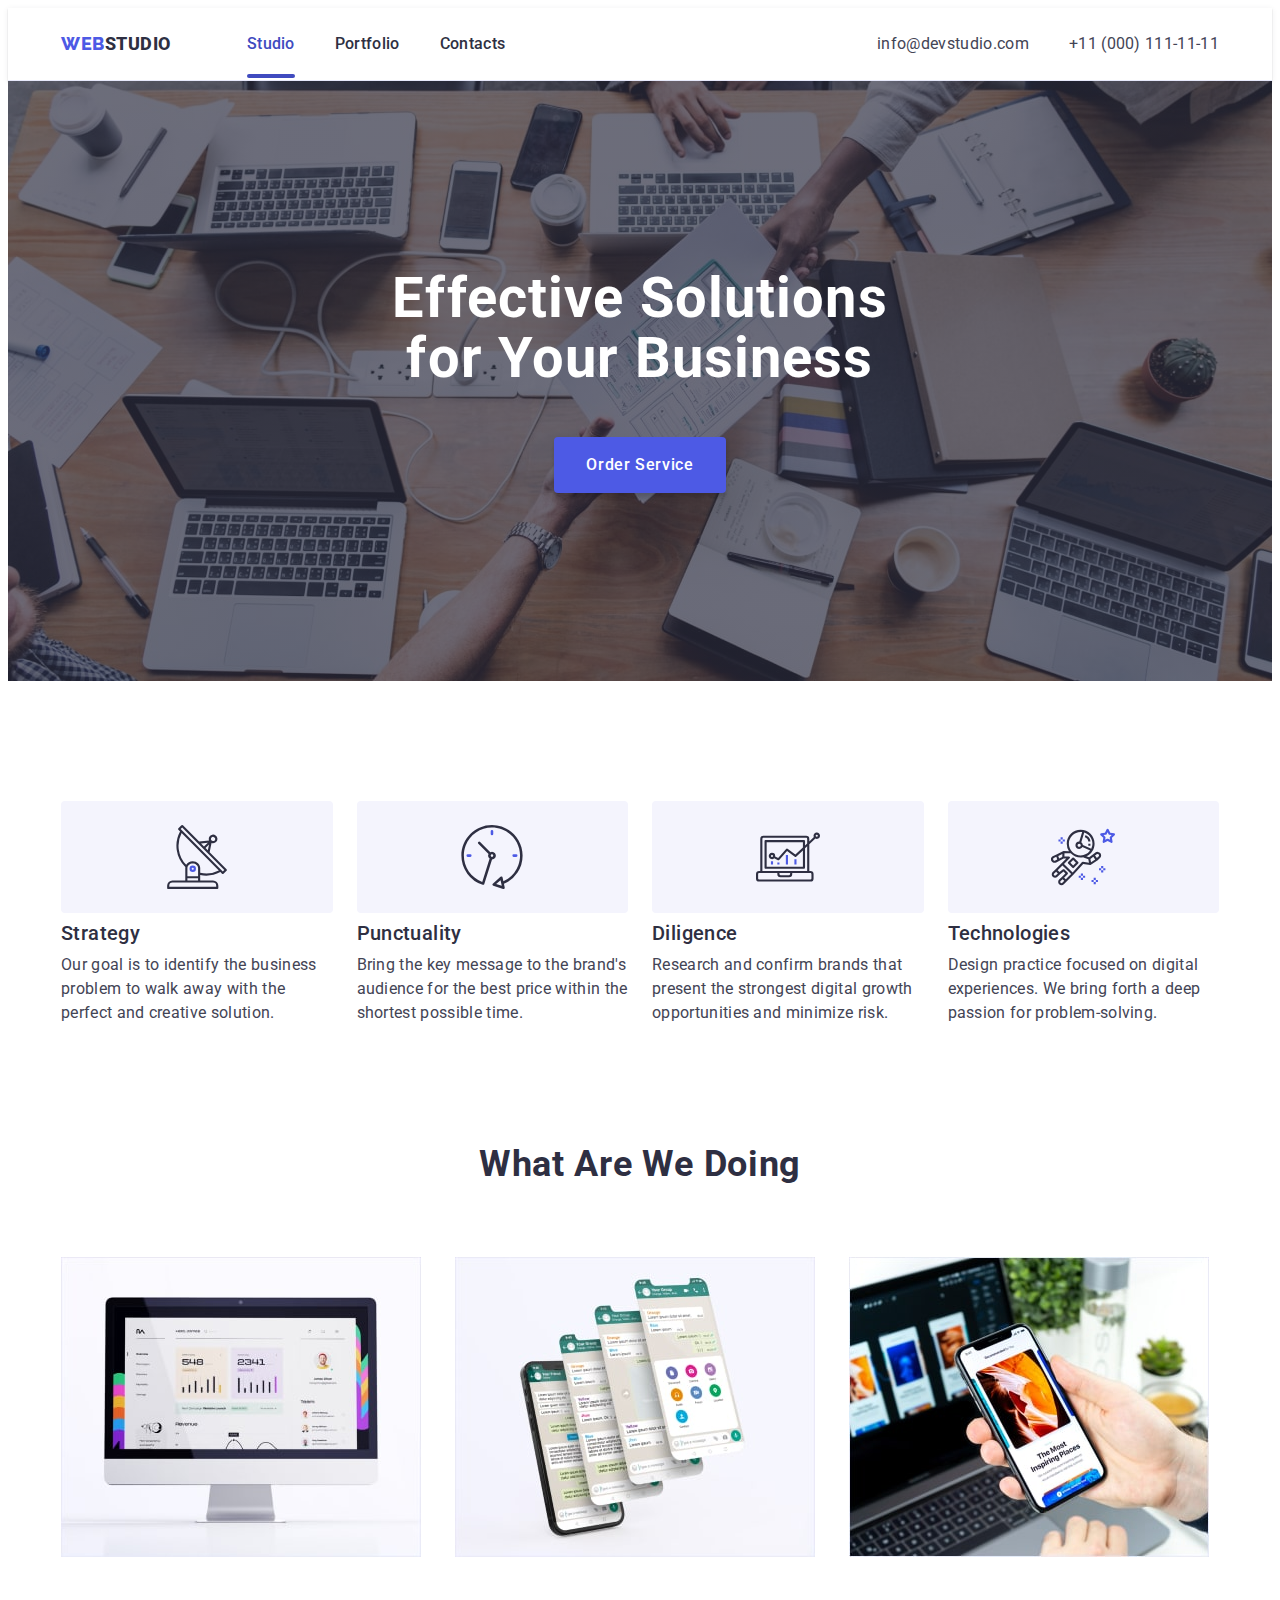
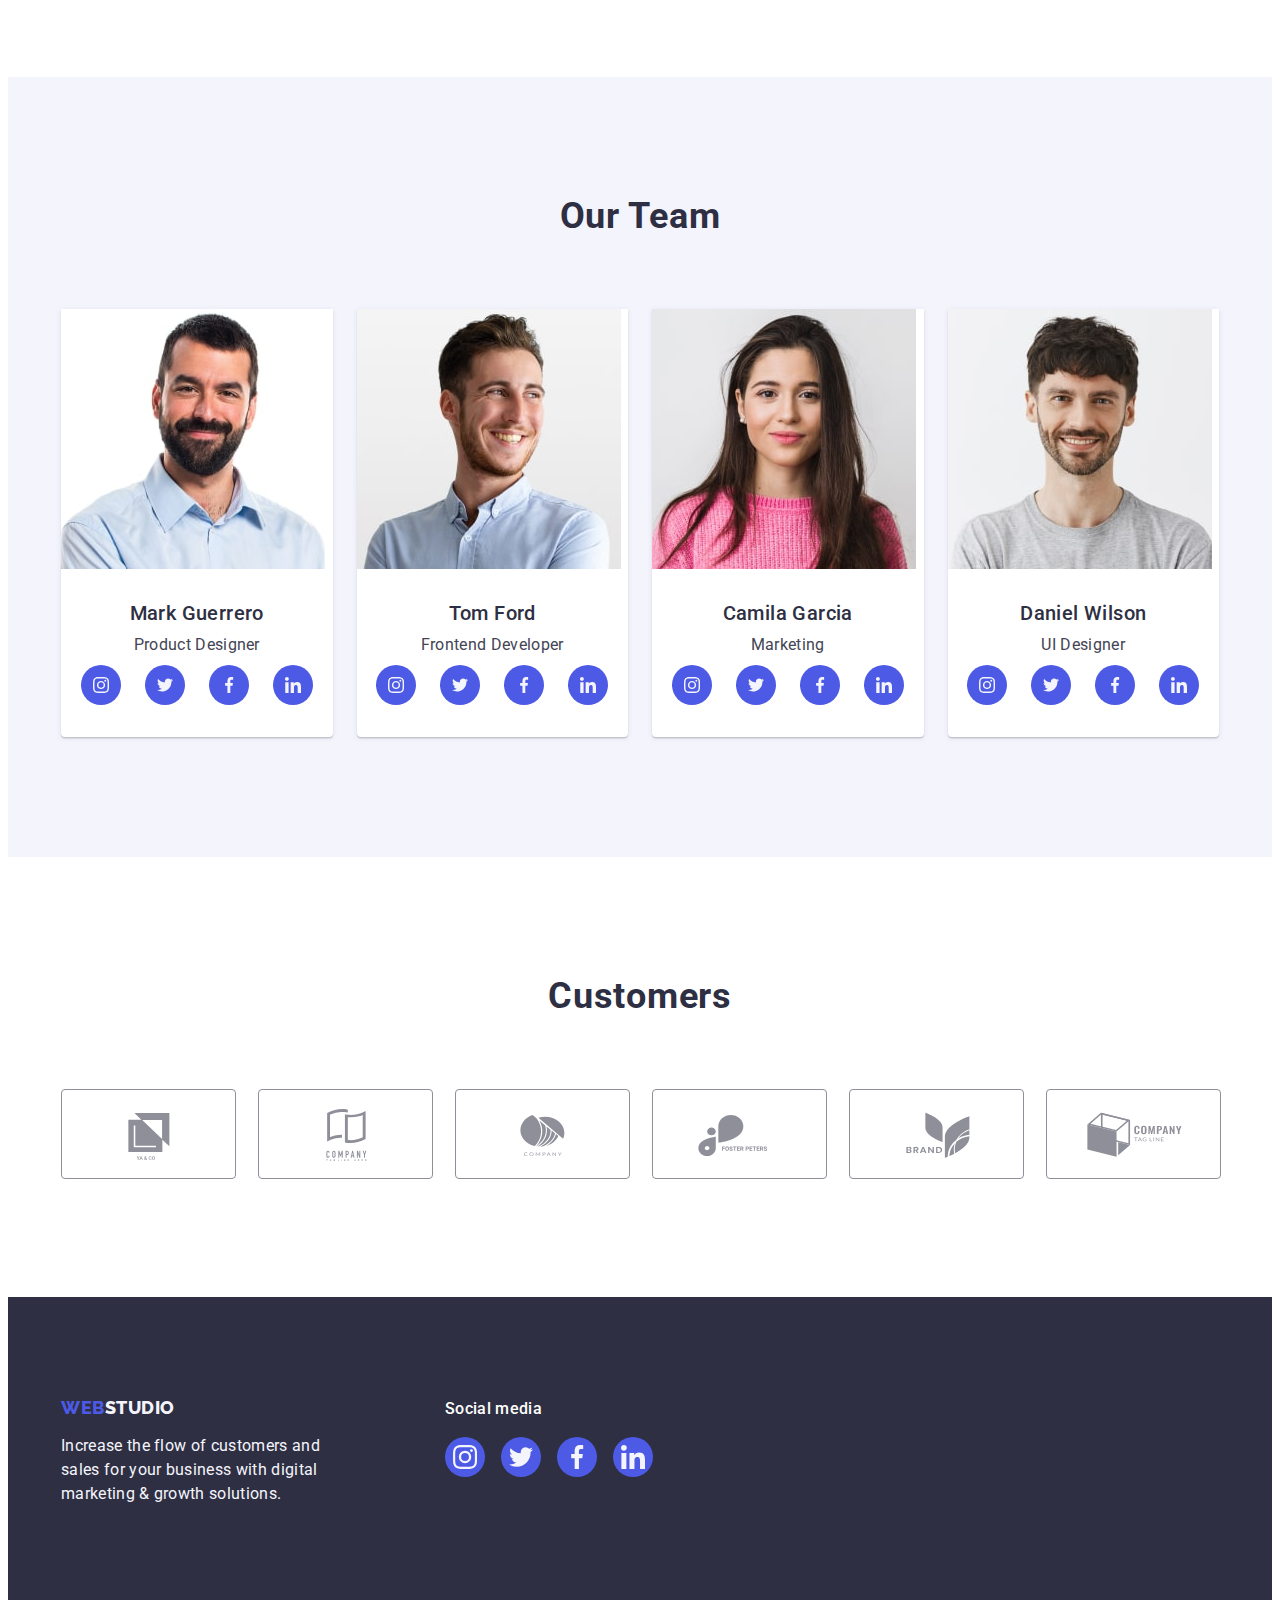
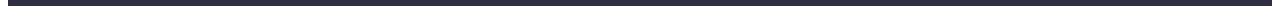
==== commit ff4a1edc: "update" ====
--- a/index.html
+++ b/index.html
@@ -64,7 +64,7 @@
       <section class="hero">
         <div class="container container-hero">
           <h1 class="hero-title">Effective Solutions for Your Business</h1>
-          <button class="hero-button button" type="button">
+          <button class="hero-button button" data-modal-open type="button">
             Order Service
           </button>
         </div>
@@ -399,7 +399,7 @@
           </p>
         </div>
         <div class="container-footer-icon">
-          <h3 class="footer-icon-title">Social media</h3>
+          <p class="footer-icon-title">Social media</p>
           <ul class="footer-list-icon list">
             <li class="footer-item-icon">
               <a class="footer-list-link link" href="">
@@ -433,6 +433,15 @@
         </div>
       </div>
     </footer>
-    <script src="./js/modal.js"></script>
+    <div class="backdrop is-hidden" data-modal>
+      <div class="modal">
+        <button type="button" data-modal-close class="modal-close-btn">
+          <svg class="modal-svg" width="8px" height="8px">
+            <use href="./images/icons.svg#icon-modal-close"></use>
+          </svg>
+        </button>
+      </div>
+    </div>
+    <script src="./modal.js"></script>
   </body>
 </html>
--- a/css/style.css
+++ b/css/style.css
@@ -97,6 +97,9 @@
   padding-top: 24px;
   padding-bottom: 24px;
   border-bottom: 1px solid var(--cornflower);
+  box-shadow: 0px 1px 6px 0px rgba(46, 47, 66, 0.08),
+    0px 1px 1px 0px rgba(46, 47, 66, 0.16),
+    0px 2px 1px 0px rgba(46, 47, 66, 0.08);
 }
 .header-container {
   display: flex;
@@ -139,10 +142,9 @@
   font-weight: 500;
   line-height: 1.5;
   letter-spacing: 0.02em;
-}
-
-.header-link {
-}
+  transition: color var(--hover-transition);
+}
+
 .current-page {
   color: var(--ocean);
 }
@@ -151,7 +153,7 @@
   content: "";
   position: absolute;
   left: 0;
-  bottom: -3px;
+  bottom: -1px;
   width: 100%;
   height: 4px;
   display: block;
@@ -176,6 +178,7 @@
   letter-spacing: 0.02em;
 }
 .header-address-link {
+  transition: color var(--hover-transition);
 }
 
 /* Main styles --------------------------------------------------------------- */
@@ -186,6 +189,7 @@
 /* Hero ---------------------------------------------------------------*/
 
 .hero {
+  max-width: 1440px;
   background: var(--navy-blue);
   background-image: linear-gradient(
       rgba(46, 47, 66, 0.7),
@@ -196,6 +200,7 @@
   background-position: center;
   background-size: cover;
   padding: 188px 0;
+  margin: 0 auto;
 }
 .container-hero {
   display: flex;
@@ -229,6 +234,7 @@
   padding: 16px 32px;
   border-radius: 4px;
   box-shadow: 0px 4px 4px 0px rgba(0, 0, 0, 0.15);
+  transition: background-color var(--hover-transition);
 }
 
 /*Adventages ---------------------------------------------------------------*/
@@ -375,6 +381,7 @@
   display: flex;
   align-items: center;
   justify-content: center;
+  transition: background-color var(--hover-transition);
 }
 
 .team-list-link:hover,
@@ -383,6 +390,7 @@
 }
 
 .team-link-icon {
+  fill: var(--cloud);
 }
 
 /* Customers ------------------------------------------------------------- */
@@ -419,6 +427,8 @@
   align-items: center;
   justify-content: center;
   color: var(--light-slate);
+  transition: border-color var(--hover-transition),
+    color var(--hover-transition);
 }
 .customers-link:hover,
 .customers-link:focus {
@@ -439,9 +449,10 @@
 
 .footer-flex {
   display: flex;
-  gap: 120px;
+  align-items: baseline;
 }
 .container-footer {
+  margin-right: 120px;
 }
 .footer-text {
   color: var(--cloud);
@@ -506,6 +517,7 @@
   display: flex;
   align-items: center;
   justify-content: center;
+  transition: background-color var(--hover-transition);
 }
 
 .footer-list-link:hover,
@@ -513,11 +525,6 @@
   background-color: var(--green, #31d0aa);
 }
 .footer-link-icon {
-}
-
-.container-footer-portfolio {
-  display: flex;
-  gap: 120px;
 }
 /* Portfolio ---------------------------------------------------------------*/
 
@@ -546,10 +553,15 @@
   border-radius: 4px;
   border: 1px solid var(--cornflower, #e7e9fc);
   padding: 12px 24px 12px 24px;
+  transition: background-color var(--hover-transition),
+    color var(--hover-transition), border-color var(--hover-transition),
+    box-shadow var(--hover-transition);
 }
 .portfolio-btn:hover,
 .portfolio-btn:focus {
   border: 1px solid transparent;
+  box-shadow: 0px 3px 1px rgba(0, 0, 0, 0.1), 0px 2px 1px rgba(0, 0, 0, 0.08),
+    0px 2px 2px rgba(0, 0, 0, 0.12);
 }
 .portfolio-list {
   display: flex;
@@ -586,13 +598,18 @@
 }
 
 .portfolio-img-link {
+  display: block;
   transition: box-shadow var(--hover-transition);
+}
+
+.portfolio-img-link:hover,
+.portfolio-img-link:focus {
+  box-shadow: 0px 1px 6px rgba(46, 47, 66, 0.08),
+    0px 1px 1px rgba(46, 47, 66, 0.16), 0px 2px 1px rgba(46, 47, 66, 0.08);
 }
 
 .portfolio-img-link:hover .portfolio-cover {
   transform: translateY(0);
-  box-shadow: 0px 1px 6px rgba(46, 47, 66, 0.08),
-    0px 1px 1px rgba(46, 47, 66, 0.16), 0px 2px 1px rgba(46, 47, 66, 0.08);
 }
 
 .portfolio-item-content {
@@ -617,3 +634,76 @@
   line-height: 1.5;
   letter-spacing: 0.02em;
 }
+
+/* Modal ------------------------------------------------------------------- */
+
+.backdrop {
+  position: fixed;
+  width: 100%;
+  height: 100%;
+  background: var(--navyblue-modal, rgba(46, 47, 66, 0.4));
+  top: 0;
+  transition: opacity var(--hover-transition),
+    visibility var(--hover-transition);
+}
+
+.modal {
+  position: absolute;
+  top: 50%;
+  left: 50%;
+  transform: translate(-50%, -50%) scale(1);
+  width: 408px;
+  min-height: 584px;
+  border-radius: 4px;
+  background-color: var(--dairy, #fcfcfc);
+  box-shadow: 0px 2px 1px 0px rgba(0, 0, 0, 0.2),
+    0px 1px 3px 0px rgba(0, 0, 0, 0.12), 0px 1px 1px 0px rgba(0, 0, 0, 0.14);
+  transition: transform var(--hover-transition);
+}
+.backdrop.is-hidden .modal {
+  transform: translate(-50%, -50%) scale(0);
+}
+
+.modal-close-btn {
+  position: absolute;
+  top: 24px;
+  right: 24px;
+  cursor: pointer;
+  width: 24px;
+  height: 24px;
+  padding: 0;
+  display: flex;
+  align-items: center;
+  justify-content: center;
+  background-color: var(--cornflower);
+  border: 1px solid rgba(0, 0, 0, 0.1);
+  border-radius: 50%;
+  transition: background-color var(--hover-transition),
+    border var(--hover-transition);
+}
+
+.modal-close-btn:hover,
+.modal-close-btn:focus {
+  background-color: var(--ocean);
+  border: none;
+}
+
+.modal-close-btn:hover .modal-svg {
+  fill: var(--white);
+  transition: fill var(--hover-transition);
+}
+
+.modal-close-btn:focus .modal-svg {
+  fill: var(--white);
+  transition: fill var(--hover-transition);
+}
+
+.modal-svg {
+  fill: var(--navy-blue-modal);
+}
+
+.is-hidden {
+  opacity: 0;
+  visibility: hidden;
+  pointer-events: none;
+}
